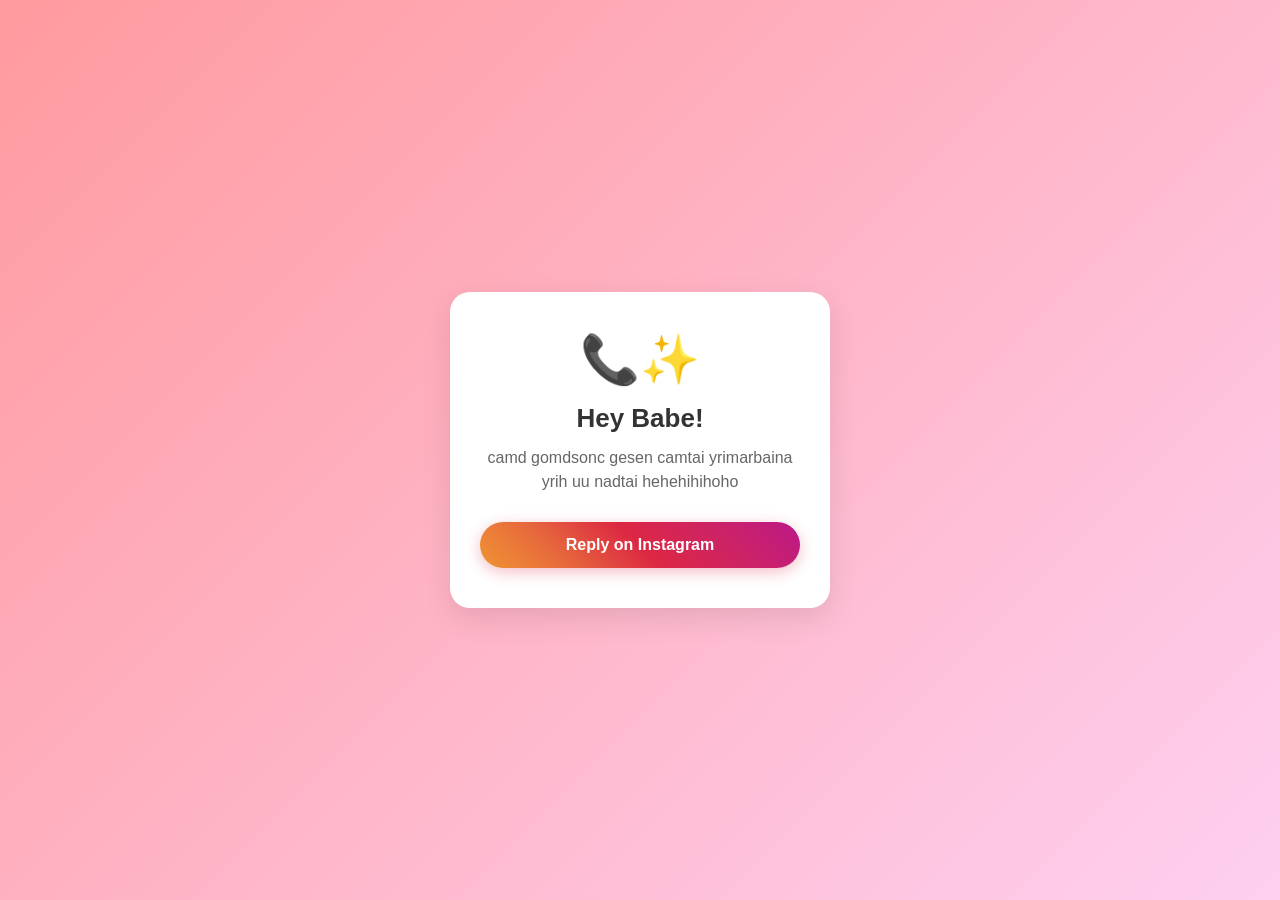
==== index.html @ 3db7b464 "update code" ====
<!DOCTYPE html>
<html lang="en">
<head>
  <meta charset="UTF-8">
  <meta name="viewport" content="width=device-width, initial-scale=1.0">
  <title>Call Invitation </title>
  <link rel="stylesheet" href="index.css">
</head>
<body>

  <div class="card">
    <div class="heart-icon">📞✨</div>
    <h1>Hey Babe!</h1>
    <p>camd gomdsonc gesen camtai yrimarbaina yrih uu nadtai hehehihihoho</p>
    
   
    <a href="https://www.instagram.com/vvvbvbbbvbbv/?hl=en" class="btn" target="_blank">
      Reply on Instagram
    </a>
  </div>

</body>
</html>
---- index.css ----
* {
  margin: 0;
  padding: 0;
  box-sizing: border-box;
  font-family: -apple-system, BlinkMacSystemFont, 'Segoe UI', Roboto, Helvetica, Arial, sans-serif;
}

body {
  background: linear-gradient(135deg, #ff9a9e 0%, #fecfef 99%, #fecfef 100%);
  min-height: 100vh;
  display: flex;
  justify-content: center;
  align-items: center;
  padding: 20px;
}

.card {
  background: #ffffff;
  padding: 40px 30px;
  border-radius: 20px;
  box-shadow: 0 10px 30px rgba(0, 0, 0, 0.1);
  text-align: center;
  max-width: 380px;
  width: 100%;
}

.heart-icon {
  font-size: 48px;
  margin-bottom: 15px;
}

h1 {
  color: #333333;
  font-size: 26px;
  margin-bottom: 12px;
}

p {
  color: #666666;
  font-size: 16px;
  line-height: 1.5;
  margin-bottom: 28px;
}

.btn {
  display: inline-block;
  width: 100%;
  background: linear-gradient(45deg, #f09433, #e6683c, #dc2743, #cc2366, #bc1888);
  color: #ffffff;
  text-decoration: none;
  font-weight: 600;
  font-size: 16px;
  padding: 14px 20px;
  border-radius: 30px;
  box-shadow: 0 4px 15px rgba(220, 39, 67, 0.3);
  transition: transform 0.2s ease, box-shadow 0.2s ease;
}

.btn:hover {
  transform: translateY(-2px);
  box-shadow: 0 6px 20px rgba(220, 39, 67, 0.4);
}

.btn:active {
  transform: translateY(0);
}
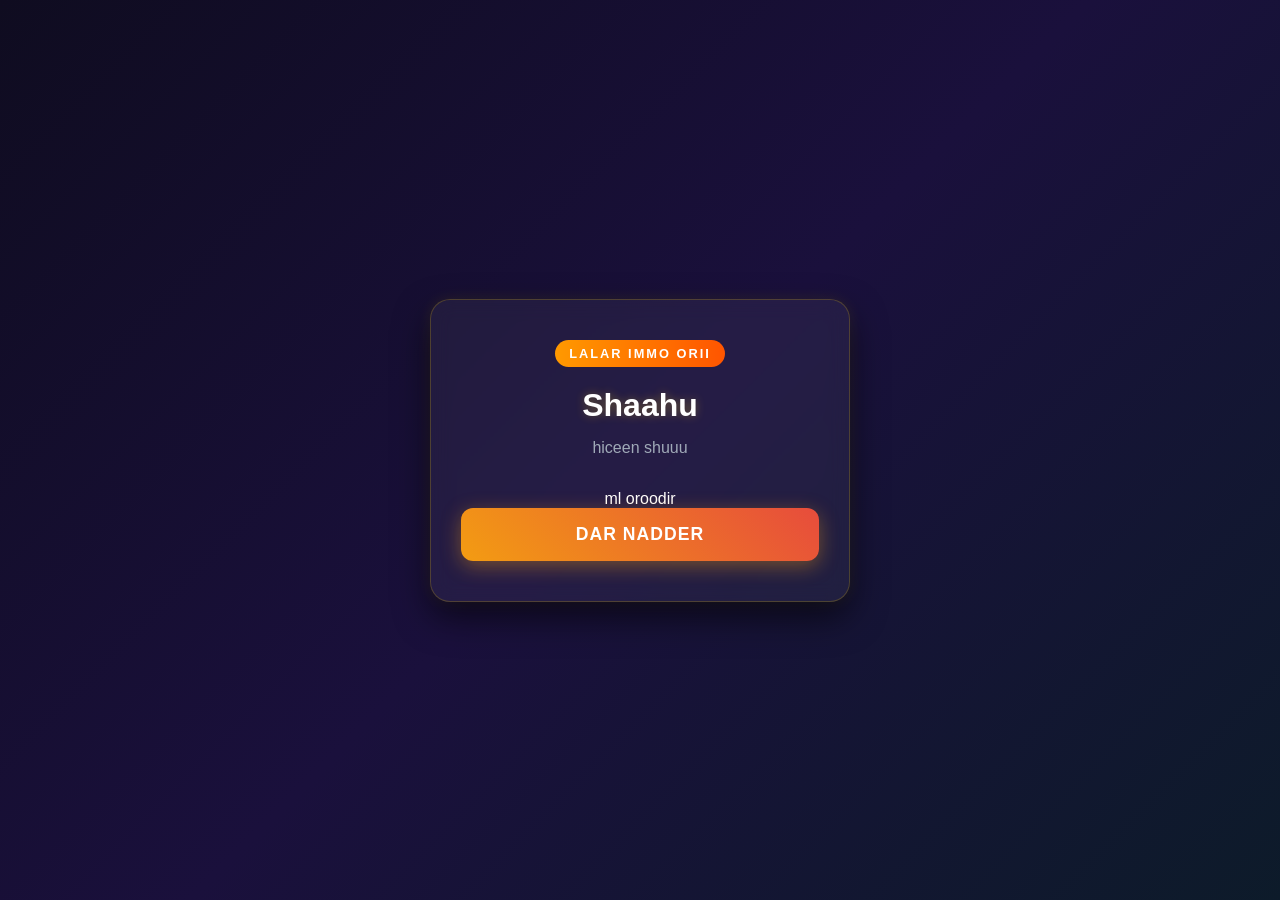
==== commit f2248cb1: "darii" ====
--- a/index.html
+++ b/index.html
@@ -3,19 +3,105 @@
 <head>
   <meta charset="UTF-8">
   <meta name="viewport" content="width=device-width, initial-scale=1.0">
-  <title>Call Invitation </title>
-  <link rel="stylesheet" href="index.css">
+  <title>dariiiipzda</title>
+  <style>
+   
+    * {
+      box-sizing: border-box;
+      margin: 0;
+      padding: 0;
+      font-family: 'Segoe UI', Tahoma, Geneva, Verdana, sans-serif;
+    }
+
+    body {
+      background: linear-gradient(135deg, #0f0c20, #1a103c, #0d1b2a);
+      color: #ffffff;
+      min-height: 100vh;
+      display: flex;
+      justify-content: center;
+      align-items: center;
+      padding: 20px;
+    }
+    .card {
+      background: rgba(255, 255, 255, 0.05);
+      backdrop-filter: blur(10px);
+      border: 1px solid rgba(255, 215, 0, 0.2);
+      border-radius: 20px;
+      padding: 40px 30px;
+      text-align: center;
+      max-width: 420px;
+      width: 100%;
+      box-shadow: 0 15px 35px rgba(0, 0, 0, 0.6),
+                  0 0 15px rgba(255, 215, 0, 0.1);
+    }
+
+
+    .badge {
+      background: linear-gradient(90deg, #ff9900, #ff5500);
+      color: #fff;
+      font-size: 0.8rem;
+      font-weight: bold;
+      text-transform: uppercase;
+      letter-spacing: 2px;
+      padding: 6px 14px;
+      border-radius: 20px;
+      display: inline-block;
+      margin-bottom: 20px;
+    }
+
+    h1 {
+      font-size: 2rem;
+      margin-bottom: 12px;
+      color: #fff;
+      text-shadow: 0 0 10px rgba(255, 215, 0, 0.3);
+    }
+
+    p {
+      color: #a0aab8;
+      font-size: 1rem;
+      line-height: 1.5;
+      margin-bottom: 30px;
+    }
+
+
+    .btn-mlbb {
+      display: inline-block;
+      width: 100%;
+      padding: 16px;
+      background: linear-gradient(45deg, #f39c12, #e74c3c);
+      color: #ffffff;
+      font-size: 1.1rem;
+      font-weight: bold;
+      text-decoration: none;
+      border-radius: 12px;
+      text-transform: uppercase;
+      letter-spacing: 1px;
+      box-shadow: 0 5px 20px rgba(243, 156, 18, 0.4);
+      transition: all 0.3s ease;
+    }
+
+    .btn-mlbb:hover {
+      transform: translateY(-3px);
+      box-shadow: 0 8px 25px rgba(243, 156, 18, 0.7);
+      background: linear-gradient(45deg, #e67e22, #c0392b);
+    }
+
+    .btn-mlbb:active {
+      transform: translateY(1px);
+    }
+  </style>
 </head>
 <body>
 
   <div class="card">
-    <div class="heart-icon">📞✨</div>
-    <h1>Hey Babe!</h1>
-    <p>camd gomdsonc gesen camtai yrimarbaina yrih uu nadtai hehehihihoho</p>
+    <span class="badge">lalar immo orii</span>
+    <h1>Shaahu</h1>
+    <p>hiceen shuuu</p>
     
-   
-    <a href="https://www.instagram.com/vvvbvbbbvbbv/?hl=en" class="btn" target="_blank">
-      Reply on Instagram
+ml oroodir
+
+    <a href="https://mobilelegends.com/" target="_blank" class="btn-mlbb">dar nadder
+     
     </a>
   </div>
 
